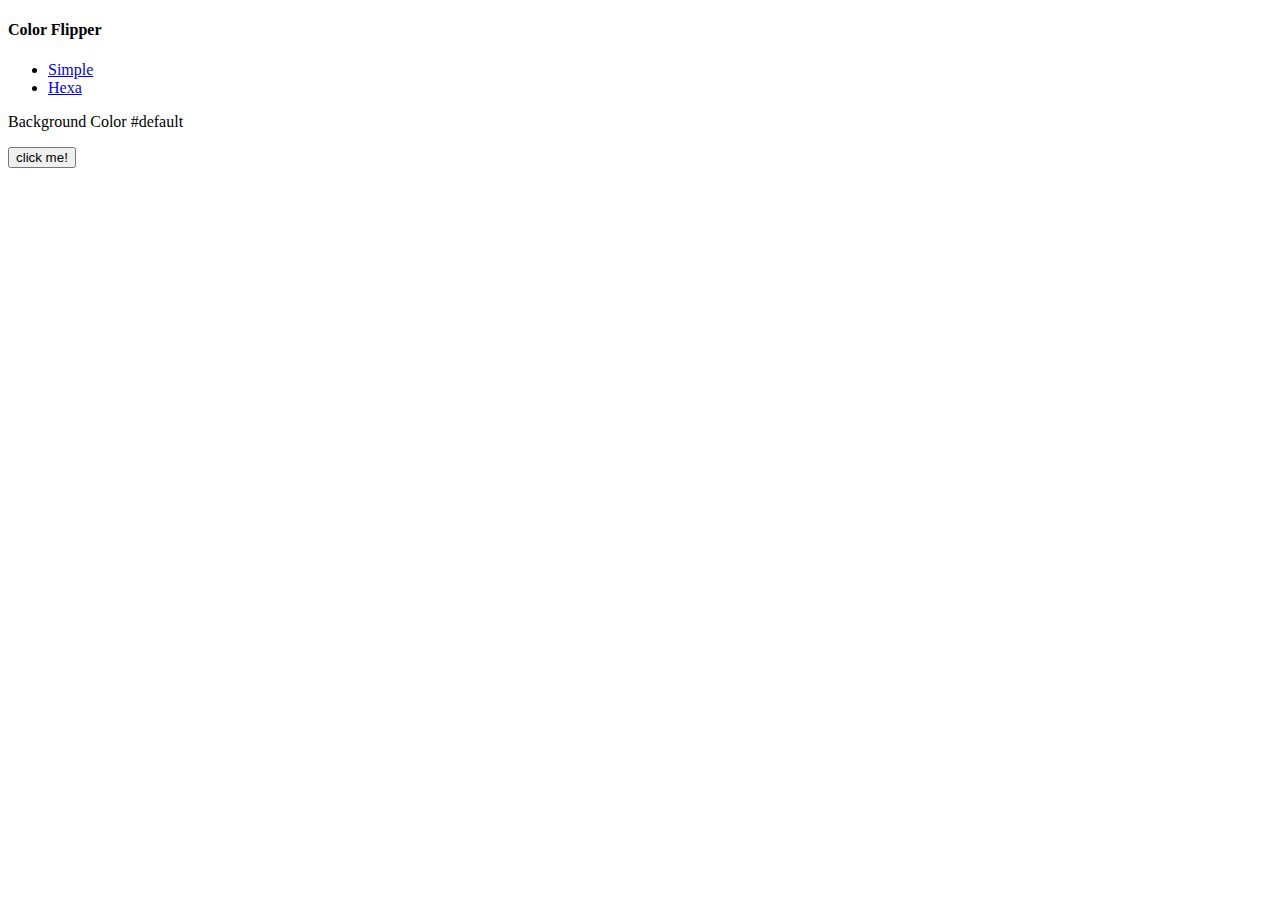
==== 01-color-flipper/index.html @ a2c40dc9 "add folder" ====
<!DOCTYPE html>
<html lang="en">
  <head>
    <meta charset="UTF-8" />
    <meta http-equiv="X-UA-Compatible" content="IE=edge" />
    <meta name="viewport" content="width=device-width, initial-scale=1.0" />
    <title>Basic Project | Color Flipper</title>
  </head>
  <body>
    <!-- Navigasi -->
    <nav>
      <h4>Color Flipper</h4>
      <ul class="nav-links">
        <li><a href="#">Simple</a></li>
        <li><a href="hex.html">Hexa</a></li>
      </ul>
    </nav>

    <!-- Main -->
    <main>
      <div class="container">
        <p>Background Color <span id="color">#default</span></p>
        <button class="btn">click me!</button>
      </div>
    </main>
    <!-- script js -->
    <script src="main.js"></script>
  </body>
</html>
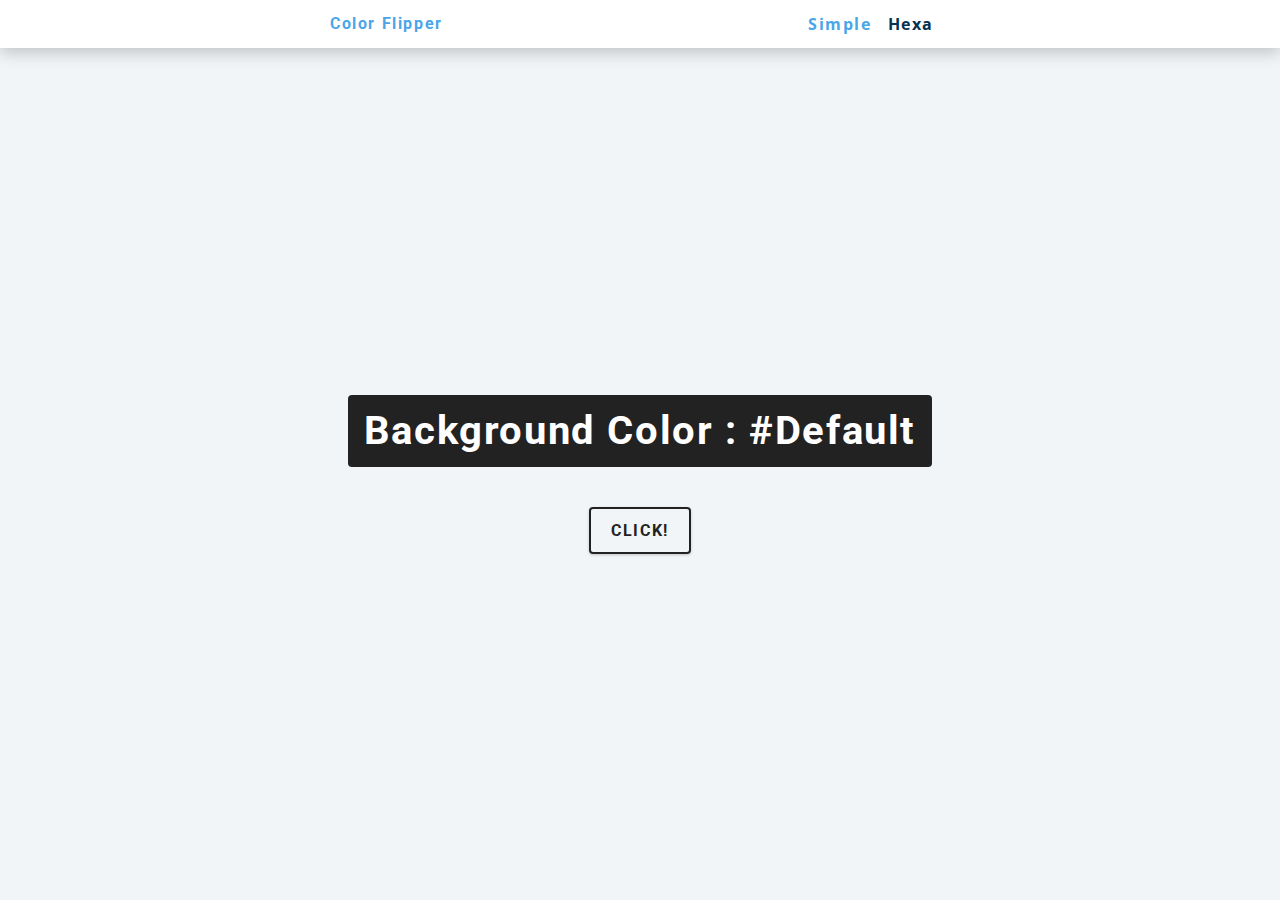
==== commit a82a7119: "update style.css and modif index.html" ====
--- a/01-color-flipper/index.html
+++ b/01-color-flipper/index.html
@@ -4,23 +4,27 @@
     <meta charset="UTF-8" />
     <meta http-equiv="X-UA-Compatible" content="IE=edge" />
     <meta name="viewport" content="width=device-width, initial-scale=1.0" />
-    <title>Basic Project | Color Flipper</title>
+    <title>Color Flipper | Simple</title>
+    <!-- style css -->
+    <link rel="stylesheet" href="style.css" />
   </head>
   <body>
     <!-- Navigasi -->
     <nav>
-      <h4>Color Flipper</h4>
-      <ul class="nav-links">
-        <li><a href="#">Simple</a></li>
-        <li><a href="hex.html">Hexa</a></li>
-      </ul>
+      <div class="nav-center">
+        <h4>Color Flipper</h4>
+        <ul class="nav-links">
+          <li><a href="#" class="active">Simple</a></li>
+          <li><a href="hex.html">Hexa</a></li>
+        </ul>
+      </div>
     </nav>
 
     <!-- Main -->
     <main>
       <div class="container">
-        <p>Background Color <span id="color">#default</span></p>
-        <button class="btn">click me!</button>
+        <h2>Background Color : <span id="color">#default</span></h2>
+        <button class="btn btn-hero" id="btn">click!</button>
       </div>
     </main>
     <!-- script js -->
--- a/01-color-flipper/style.css
+++ b/01-color-flipper/style.css
@@ -0,0 +1,236 @@
+/*
+=============== 
+Fonts
+===============
+*/
+@import url("https://fonts.googleapis.com/css?family=Open+Sans|Roboto:400,700&display=swap");
+
+/*
+=============== 
+Variables
+===============
+*/
+
+:root {
+  /* dark shades of primary color*/
+  --clr-primary-1: hsl(205, 86%, 17%);
+  --clr-primary-2: hsl(205, 77%, 27%);
+  --clr-primary-3: hsl(205, 72%, 37%);
+  --clr-primary-4: hsl(205, 63%, 48%);
+  /* primary/main color */
+  --clr-primary-5: hsl(205, 78%, 60%);
+  /* lighter shades of primary color */
+  --clr-primary-6: hsl(205, 89%, 70%);
+  --clr-primary-7: hsl(205, 90%, 76%);
+  --clr-primary-8: hsl(205, 86%, 81%);
+  --clr-primary-9: hsl(205, 90%, 88%);
+  --clr-primary-10: hsl(205, 100%, 96%);
+  /* darkest grey - used for headings */
+  --clr-grey-1: hsl(209, 61%, 16%);
+  --clr-grey-2: hsl(211, 39%, 23%);
+  --clr-grey-3: hsl(209, 34%, 30%);
+  --clr-grey-4: hsl(209, 28%, 39%);
+  /* grey used for paragraphs */
+  --clr-grey-5: hsl(210, 22%, 49%);
+  --clr-grey-6: hsl(209, 23%, 60%);
+  --clr-grey-7: hsl(211, 27%, 70%);
+  --clr-grey-8: hsl(210, 31%, 80%);
+  --clr-grey-9: hsl(212, 33%, 89%);
+  --clr-grey-10: hsl(210, 36%, 96%);
+  --clr-white: #fff;
+  --clr-red-dark: hsl(360, 67%, 44%);
+  --clr-red-light: hsl(360, 71%, 66%);
+  --clr-green-dark: hsl(125, 67%, 44%);
+  --clr-green-light: hsl(125, 71%, 66%);
+  --clr-black: #222;
+  --ff-primary: "Roboto", sans-serif;
+  --ff-secondary: "Open Sans", sans-serif;
+  --transition: all 0.3s linear;
+  --spacing: 0.1rem;
+  --radius: 0.25rem;
+  --light-shadow: 0 5px 15px rgba(0, 0, 0, 0.1);
+  --dark-shadow: 0 5px 15px rgba(0, 0, 0, 0.2);
+  --max-width: 1170px;
+  --fixed-width: 620px;
+}
+/*
+=============== 
+Global Styles
+===============
+*/
+
+*,
+::after,
+::before {
+  margin: 0;
+  padding: 0;
+  box-sizing: border-box;
+}
+body {
+  font-family: var(--ff-secondary);
+  background: var(--clr-grey-10);
+  color: var(--clr-grey-1);
+  line-height: 1.5;
+  font-size: 0.875rem;
+}
+ul {
+  list-style-type: none;
+}
+a {
+  text-decoration: none;
+}
+h1,
+h2,
+h3,
+h4 {
+  letter-spacing: var(--spacing);
+  text-transform: capitalize;
+  line-height: 1.25;
+  margin-bottom: 0.75rem;
+  font-family: var(--ff-primary);
+}
+h1 {
+  font-size: 3rem;
+}
+h2 {
+  font-size: 2rem;
+}
+h3 {
+  font-size: 1.25rem;
+}
+h4 {
+  font-size: 0.875rem;
+}
+p {
+  margin-bottom: 1.25rem;
+  color: var(--clr-grey-5);
+}
+@media screen and (min-width: 800px) {
+  h1 {
+    font-size: 4rem;
+  }
+  h2 {
+    font-size: 2.5rem;
+  }
+  h3 {
+    font-size: 1.75rem;
+  }
+  h4 {
+    font-size: 1rem;
+  }
+  body {
+    font-size: 1rem;
+  }
+  h1,
+  h2,
+  h3,
+  h4 {
+    line-height: 1;
+  }
+}
+/*  global classes */
+
+/* section */
+.section {
+  padding: 5rem 0;
+}
+
+.section-center {
+  width: 90vw;
+  margin: 0 auto;
+  max-width: 1170px;
+}
+@media screen and (min-width: 992px) {
+  .section-center {
+    width: 95vw;
+  }
+}
+main {
+  min-height: 100vh;
+  display: grid;
+  place-items: center;
+}
+
+/*
+=============== 
+Nav
+===============
+*/
+nav {
+  background: var(--clr-white);
+  height: 3rem;
+  display: grid;
+  align-items: center;
+  box-shadow: var(--dark-shadow);
+}
+.nav-center {
+  width: 90vw;
+  max-width: var(--fixed-width);
+  margin: 0 auto;
+  display: flex;
+  align-items: center;
+  justify-content: space-between;
+}
+.nav-center h4 {
+  margin-bottom: 0;
+  color: var(--clr-primary-5);
+}
+.nav-links {
+  display: flex;
+}
+nav a {
+  text-transform: capitalize;
+  font-weight: 700;
+  font-size: 1rem;
+  color: var(--clr-primary-1);
+  letter-spacing: var(--spacing);
+  margin-right: 1rem;
+}
+nav a:hover {
+  color: var(--clr-primary-5);
+}
+/*
+=============== 
+Container
+===============
+*/
+main {
+  min-height: calc(100vh - 3rem);
+  display: grid;
+  place-items: center;
+}
+.container {
+  text-align: center;
+}
+.container h2 {
+  background: var(--clr-black);
+  color: var(--clr-white);
+  padding: 1rem;
+  border-radius: var(--radius);
+  margin-bottom: 2.5rem;
+}
+.color,
+.active {
+  color: var(--clr-primary-5);
+}
+
+.btn-hero {
+  font-family: var(--ff-primary);
+  text-transform: uppercase;
+  background: transparent;
+  color: var(--clr-black);
+  letter-spacing: var(--spacing);
+  display: inline-block;
+  font-weight: 700;
+  transition: var(--transition);
+  border: 2px solid var(--clr-black);
+  cursor: pointer;
+  box-shadow: 0 1px 3px rgba(0, 0, 0, 0.2);
+  border-radius: var(--radius);
+  font-size: 1rem;
+  padding: 0.75rem 1.25rem;
+}
+.btn-hero:hover {
+  color: var(--clr-white);
+  background: var(--clr-black);
+}
